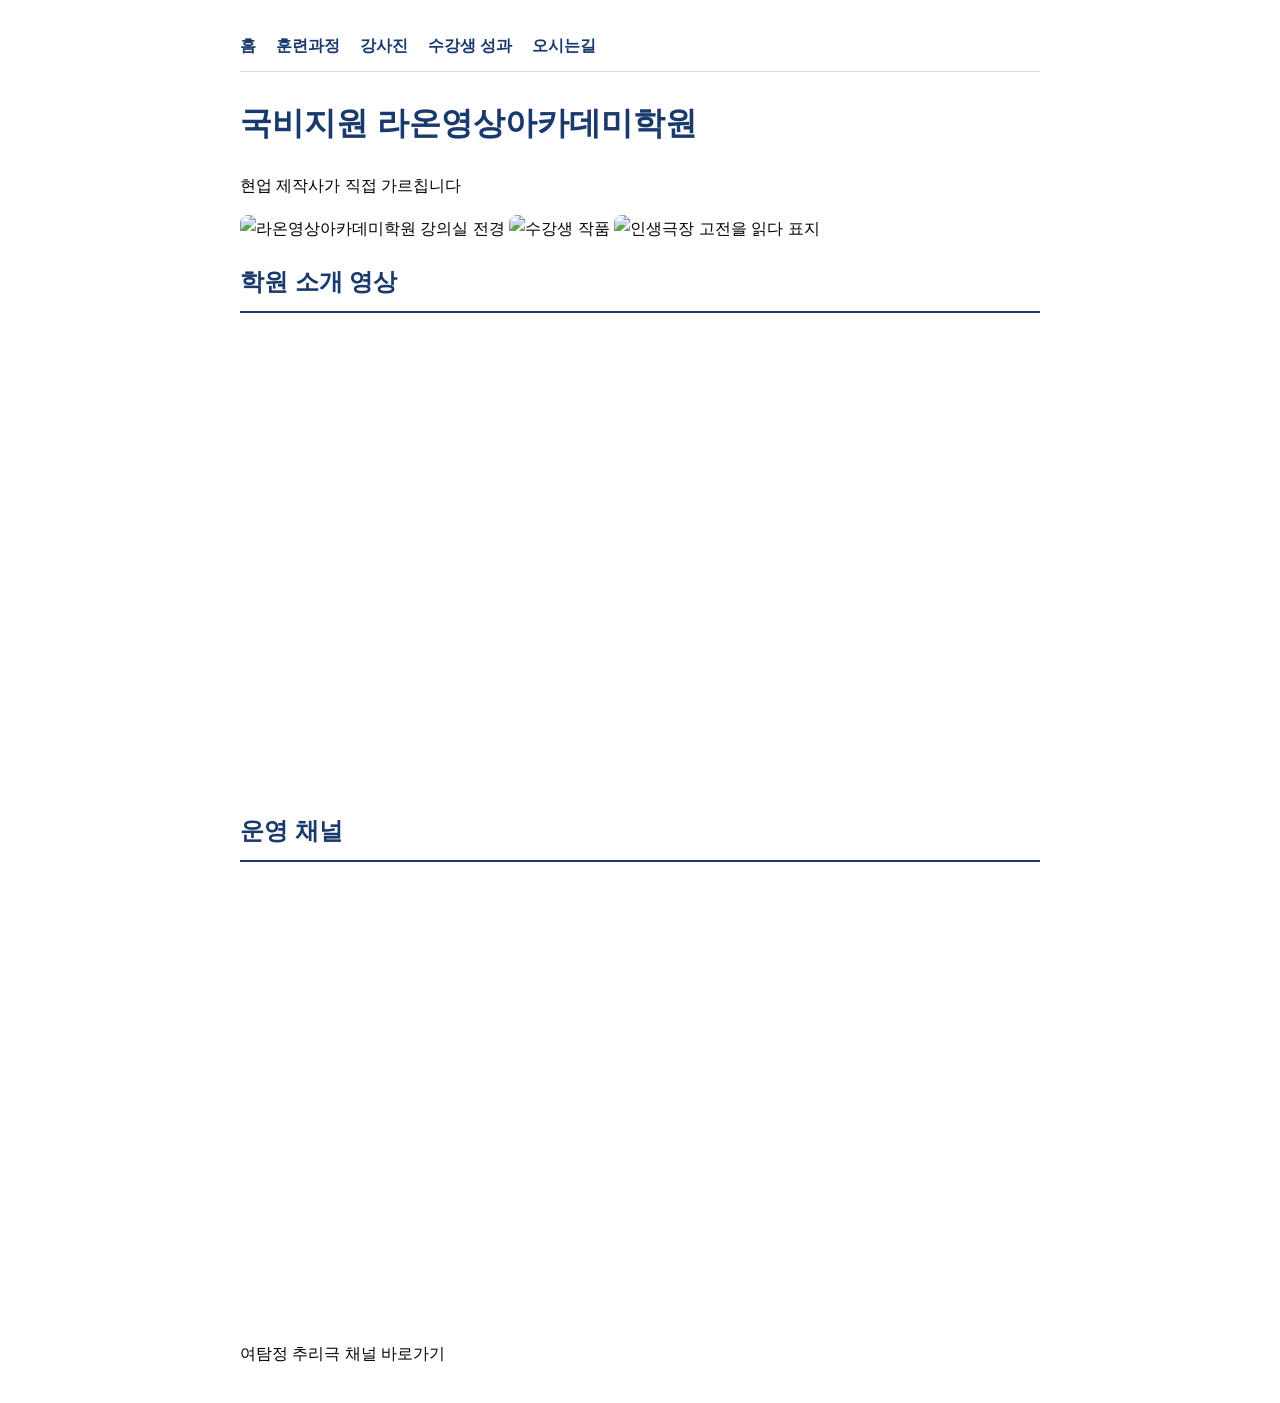
==== index.html @ 9e19807a "Add files via upload" ====
<!DOCTYPE html>
<html lang="ko">
<head>
    <meta charset="UTF-8">
    <meta name="viewport" content="width=device-width, initial-scale=1.0">
    <title>라온영상아카데미학원</title>
    <link href="https://fonts.googleapis.com/css2?family=Noto+Serif+KR:wght@400;700&display=swap" rel="stylesheet">
    <link rel="stylesheet" href="style.css">
</head>
<body>
     <nav>
        <a href="index.html">홈</a>
        <a href="courses.html">훈련과정</a>
        <a href="about.html">강사진</a>
        <a href="portfolio.html">수강생 성과</a>
        <a href="contact.html">오시는길</a>
    </nav>

   <h1>국비지원 라온영상아카데미학원</h1>
    <p>현업 제작사가 직접 가르칩니다</p>
    <img src="images/han.jpg" alt="라온영상아카데미학원 강의실 전경">
    <img src="images/photo.jpg" alt="수강생 작품">
    <img class="poster" src="images/class.jpg" alt="인생극장 고전을 읽다 표지">
    <h2>학원 소개 영상</h2>
<iframe width="560" height="315"
    src="https://www.youtube.com/embed/oTGC2rkcsgg"
    title="라온영상아카데미 학원 홍보영상"
    frameborder="0" allowfullscreen>
</iframe>
   
<h2>운영 채널</h2>

<p>
    <iframe width="560" height="315" src="https://www.youtube.com/embed/rsD45x2XZBY?si=oDsIFbBFbtGAfbA5" title="YouTube video player" frameborder="0" allow="accelerometer; autoplay; clipboard-write; encrypted-media; gyroscope; picture-in-picture; web-share" referrerpolicy="strict-origin-when-cross-origin" allowfullscreen></iframe>
        여탐정 추리극 채널 바로가기
    </a>
</p>

</body>
</html>
---- style.css ----
body {
    font-family: 'Malgun Gothic', sans-serif;
    max-width: 800px;
    margin: 0 auto;
    padding: 20px;
    line-height: 1.7;
}
    h1 {
        color: #1a3a6e;
    }
    h2 {
        color: #1a3a6e;
        border-bottom: 2px solid #1a3a6e;
        padding-bottom: 8px;
    }
      iframe {
        width: 100%;
        aspect-ratio: 16 / 9;
        height: auto;
    }
 img {
        width: 50%;
        height: auto;
        border-radius: 8px;
    }
  .btn-call {
            display: inline-block;
            background-color: #1a3a6e;
            color: white;
            padding: 12px 24px;
            border-radius: 8px;
            text-decoration: none;
            font-weight: bold;
        }
    h3 {
            color: #1a3a6e;
            margin-top: 24px;
        }
        ol {
            background-color: #f5f7fa;
            padding: 16px 16px 16px 48px;
            border-radius: 8px;
        }
 .card {
    flex: 1;
    border: 1px solid #ddd;
    border-radius: 8px;
    padding: 16px;
}
@media (max-width: 600px) {
  .card-box {
    flex-direction: column;
  }
}

nav {
  display: flex;
  gap: 20px;
  padding: 12px 0;
  border-bottom: 1px solid #ddd;
  margin-bottom: 24px;
}

nav a {
  color: #1a3a6e;
  text-decoration: none;
  font-weight: bold;
}

.map-frame {
  width: 100%;
  max-width: 400px;
  aspect-ratio: 4 / 3;
  height: auto;
  border: 0;
  border-radius: 8px;
}
.form {
    aspect-ratio: auto;
    height: 900px;
    border: 0;
}
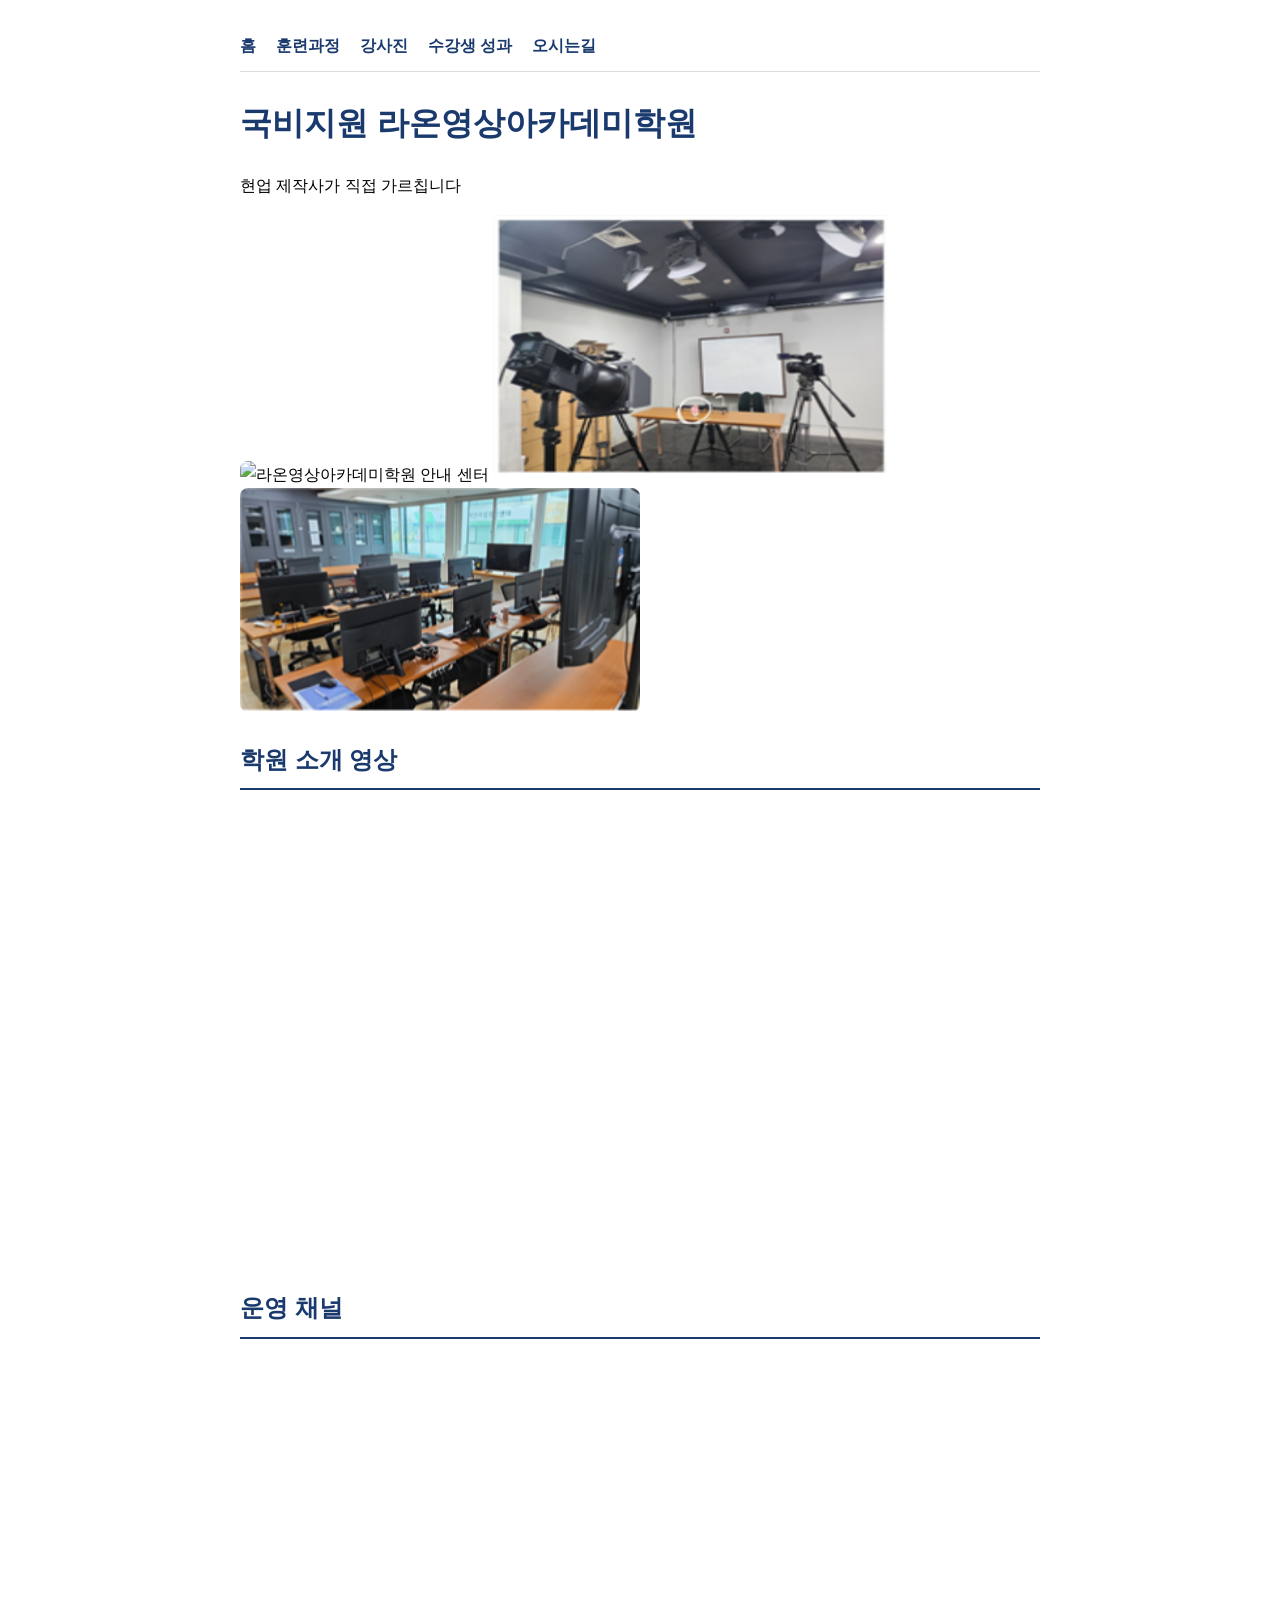
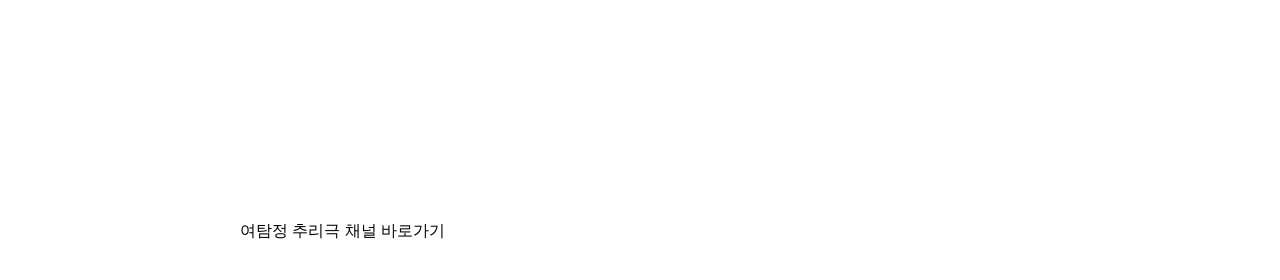
==== commit eee1a6b2: "Add files via upload" ====
--- a/index.html
+++ b/index.html
@@ -18,9 +18,9 @@
 
    <h1>국비지원 라온영상아카데미학원</h1>
     <p>현업 제작사가 직접 가르칩니다</p>
-    <img src="images/han.jpg" alt="라온영상아카데미학원 강의실 전경">
-    <img src="images/photo.jpg" alt="수강생 작품">
-    <img class="poster" src="images/class.jpg" alt="인생극장 고전을 읽다 표지">
+    <img src="images/information,png" alt="라온영상아카데미학원 안내 센터">
+    <img src="images/studio.png" alt="스튜디오">
+    <img class="poster" src="images/classroom.png" alt="강의실 전경">
     <h2>학원 소개 영상</h2>
 <iframe width="560" height="315"
     src="https://www.youtube.com/embed/oTGC2rkcsgg"
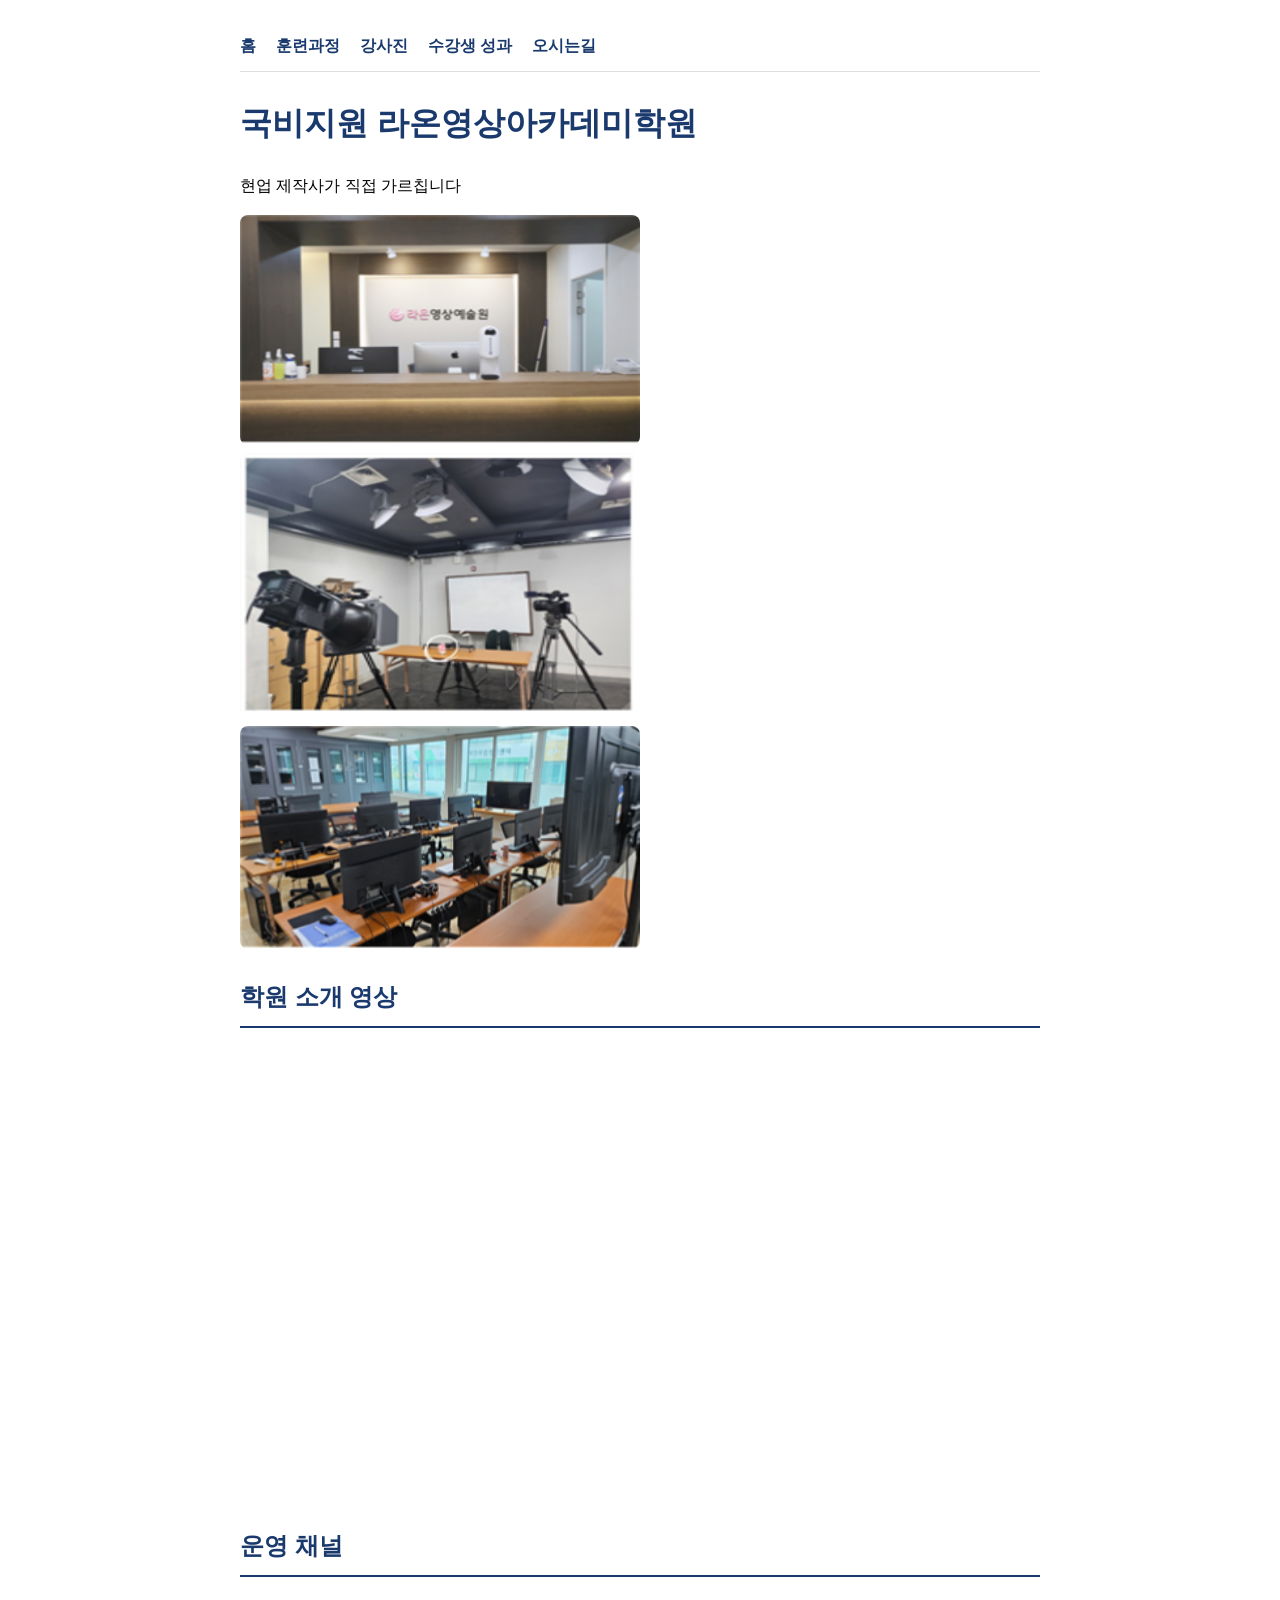
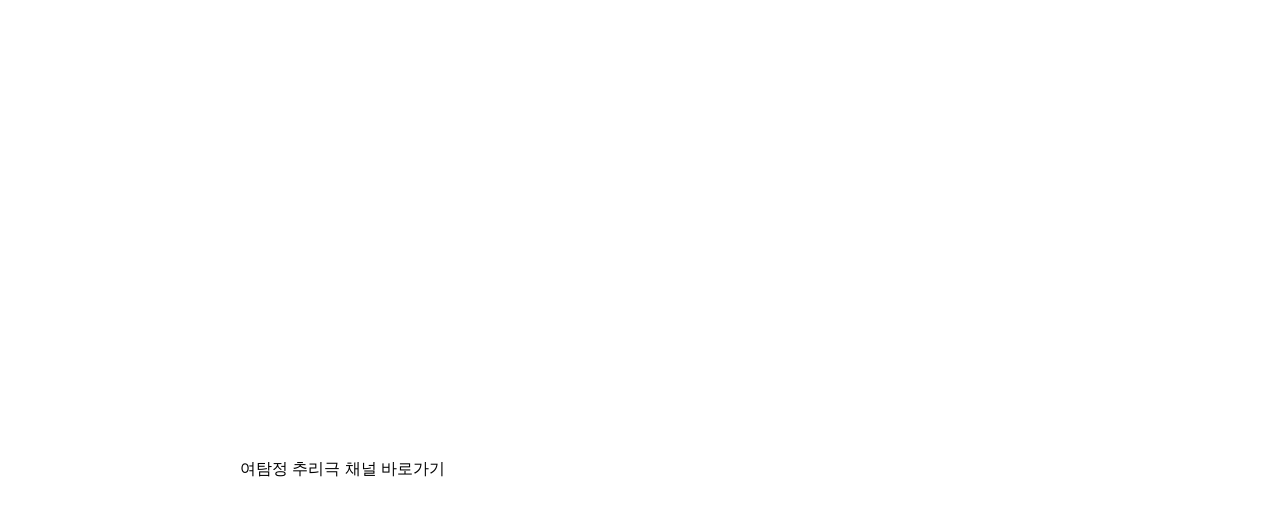
==== commit d2e9ed8b: "Add files via upload" ====
--- a/index.html
+++ b/index.html
@@ -18,7 +18,7 @@
 
    <h1>국비지원 라온영상아카데미학원</h1>
     <p>현업 제작사가 직접 가르칩니다</p>
-    <img src="images/information,png" alt="라온영상아카데미학원 안내 센터">
+    <img src="images/information.png" alt="라온영상아카데미학원 안내 센터">
     <img src="images/studio.png" alt="스튜디오">
     <img class="poster" src="images/classroom.png" alt="강의실 전경">
     <h2>학원 소개 영상</h2>
